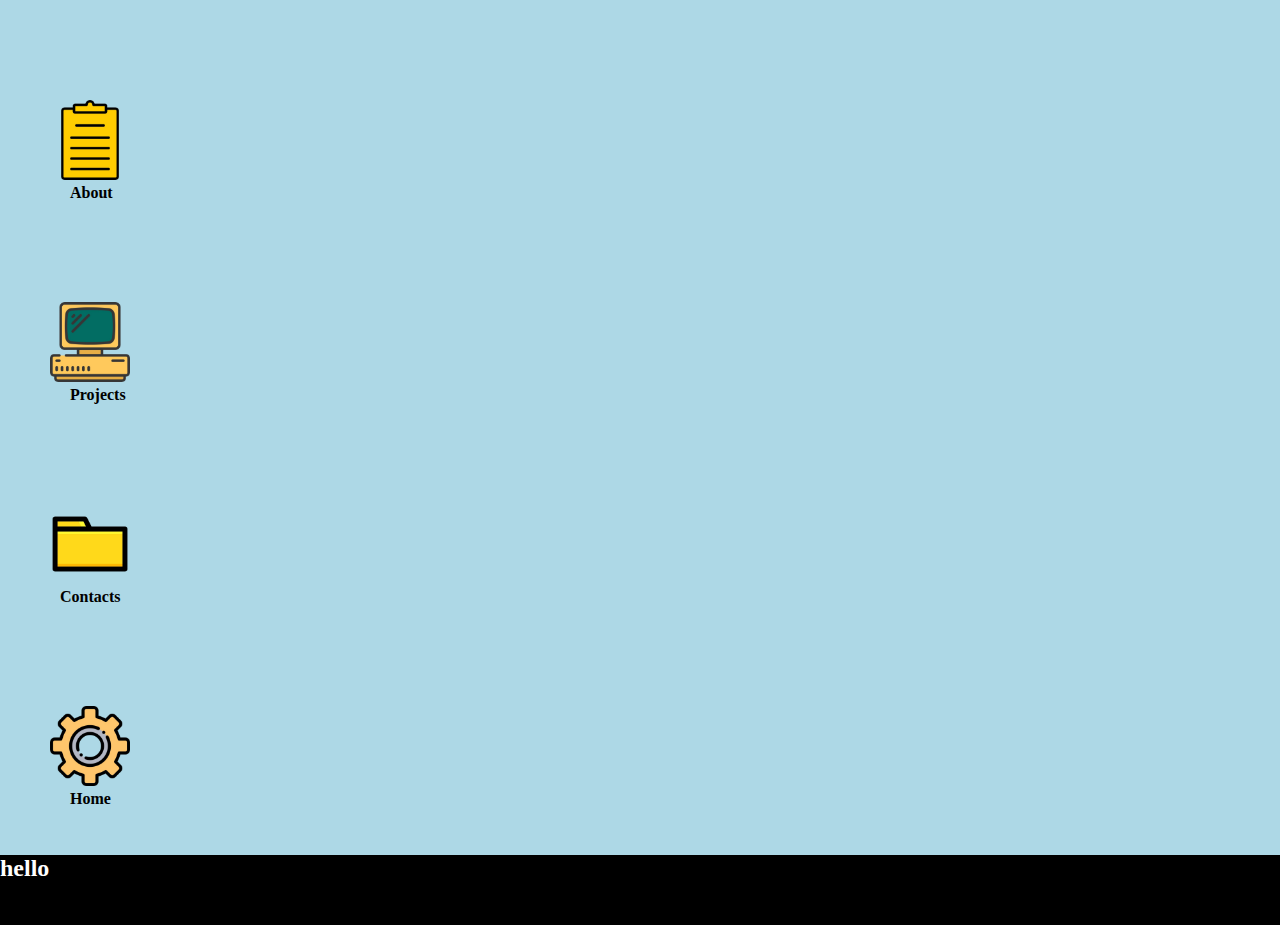
==== desktop.html @ 7d0850f9 "commit" ====
<!DOCTYPE html>
<html lang="en">
<head>
    <meta charset="UTF-8">
    <meta name="viewport" content="width=device-width, initial-scale=1.0">
    <title>Document</title>
    <link rel="stylesheet" href="desktop.css">
</head>
<body>
    <div class="Icons">
        <a href=""><img src="/models/notepadicon.png" alt="" class="note"></a>
        <h4 class="t1">About</h4>
        <a href=""><img src="/models/oldcompicon.png" alt="" class="computer"></a>
        <h4 class="t2">Projects</h4>
        <a href=""><img src="/models/foldericon.png" alt="" class="folder"></a>
        <h4 class="t3">Contacts</h4>
        <a href=""><img src="models/gear.png" alt="" class="home"></a>
        <h4 class="t4">Home</h4>
        <img src="" alt="">
    </div>
    <footer >
        <h2>hello</h2>
    </footer>
</body>
</html>
---- desktop.css ----
*{
    padding: 0;
    margin: 0;
}
Body{
    background: lightblue;
}
footer{
    position: absolute;
    color: white;
    background: black;
    height: 70px;
    width: 100%;
    top: 95%;
}
.Icons{
    display: flex;
    flex-direction: column;
    justify-content: space-between;
    align-items: left;
}
.folder, .note, .computer, .home{
    position: relative;
    width: 80px;
    margin-top: 100px;
    margin-left: 50px;
}
.t1, .t2, .t4{
    margin-left: 70px;
}
.t3{
    margin-left: 60px;
}
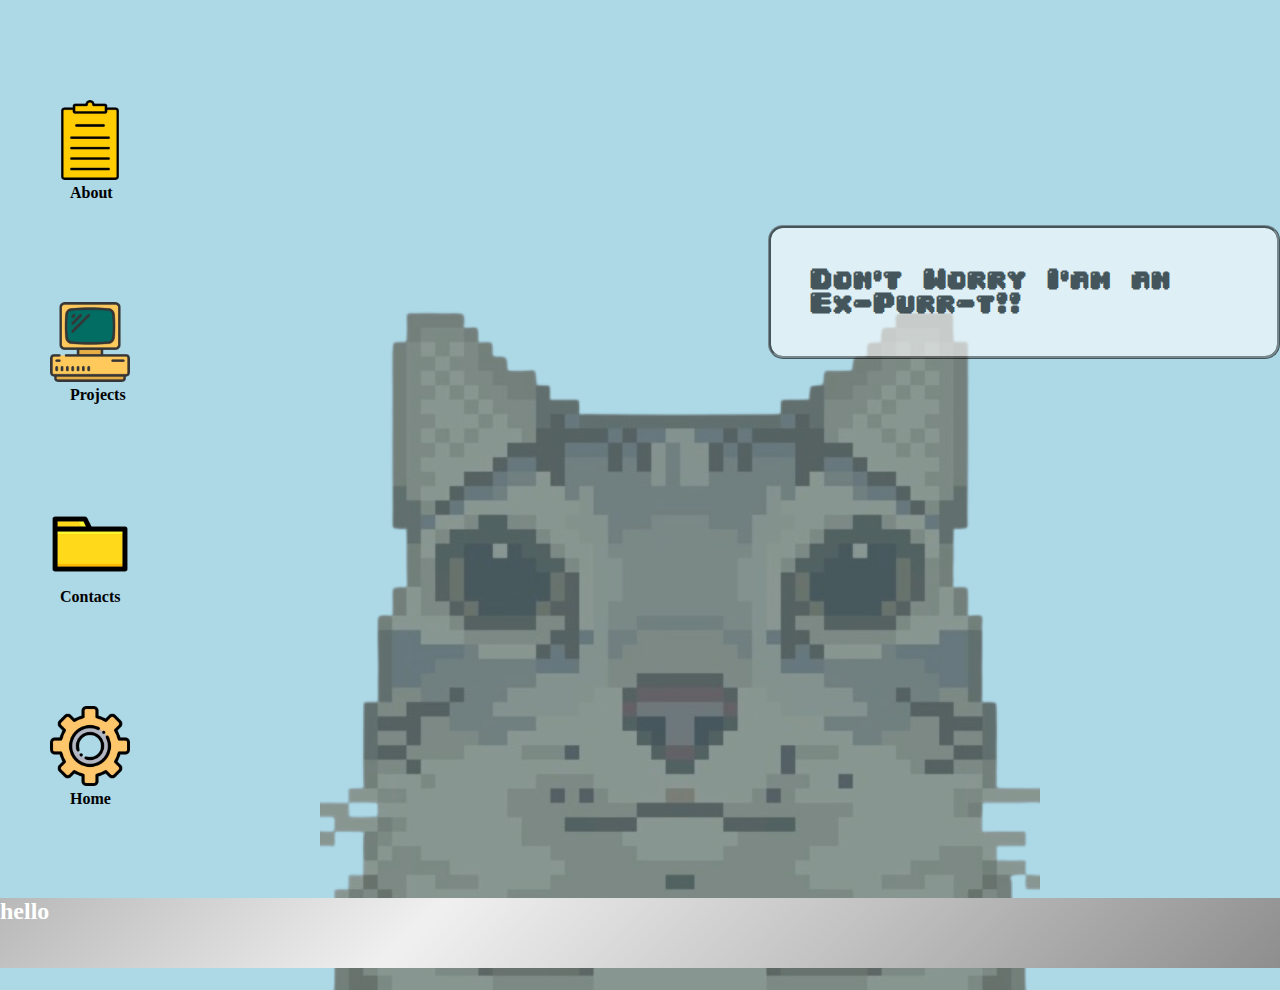
==== commit 6a3a6a4b: "commit" ====
--- a/desktop.html
+++ b/desktop.html
@@ -7,12 +7,18 @@
     <link rel="stylesheet" href="desktop.css">
 </head>
 <body>
+    <img src="models/cat2.png" alt="" class="cat">
+    <div class="catalk">
+        <h2>
+            Don't Worry I'am an Ex-Purr-t!!
+        </h2>
+    </div>
     <div class="Icons">
-        <a href=""><img src="/models/notepadicon.png" alt="" class="note"></a>
+        <a href=""><img src="models/notepadicon.png" alt="" class="note"></a>
         <h4 class="t1">About</h4>
-        <a href=""><img src="/models/oldcompicon.png" alt="" class="computer"></a>
+        <a href=""><img src="models/oldcompicon.png" alt="" class="computer"></a>
         <h4 class="t2">Projects</h4>
-        <a href=""><img src="/models/foldericon.png" alt="" class="folder"></a>
+        <a href=""><img src="models/foldericon.png" alt="" class="folder"></a>
         <h4 class="t3">Contacts</h4>
         <a href=""><img src="models/gear.png" alt="" class="home"></a>
         <h4 class="t4">Home</h4>
--- a/desktop.css
+++ b/desktop.css
@@ -1,3 +1,7 @@
+@font-face {
+    font-family: catext;
+    src: url(04B_30__.TTF);
+}
 *{
     padding: 0;
     margin: 0;
@@ -6,12 +10,15 @@
     background: lightblue;
 }
 footer{
-    position: absolute;
+    display: flex;
+    position: relative;
     color: white;
-    background: black;
+    margin-top: 90px;
+    background: linear-gradient(135deg, #b8b8b8, #f0f0f0, #c0c0c0, #8e8e8e);
     height: 70px;
     width: 100%;
-    top: 95%;
+    align-items: baseline;
+    justify-content: baseline;
 }
 .Icons{
     display: flex;
@@ -30,4 +37,24 @@
 }
 .t3{
     margin-left: 60px;
+}
+.cat{
+    position: absolute;
+    top: 30%;
+    left: 25%;
+    height: 80%;
+    opacity: 60%;
+}
+.catalk{
+    background: white;
+    padding: 40px;
+    top: 25%;
+    left: 60%;
+    border-radius: 15px;
+    border-style: ridge;
+    border-color: black;
+    position: absolute;
+    font-family: catext;
+    opacity: 60%;
+    
 }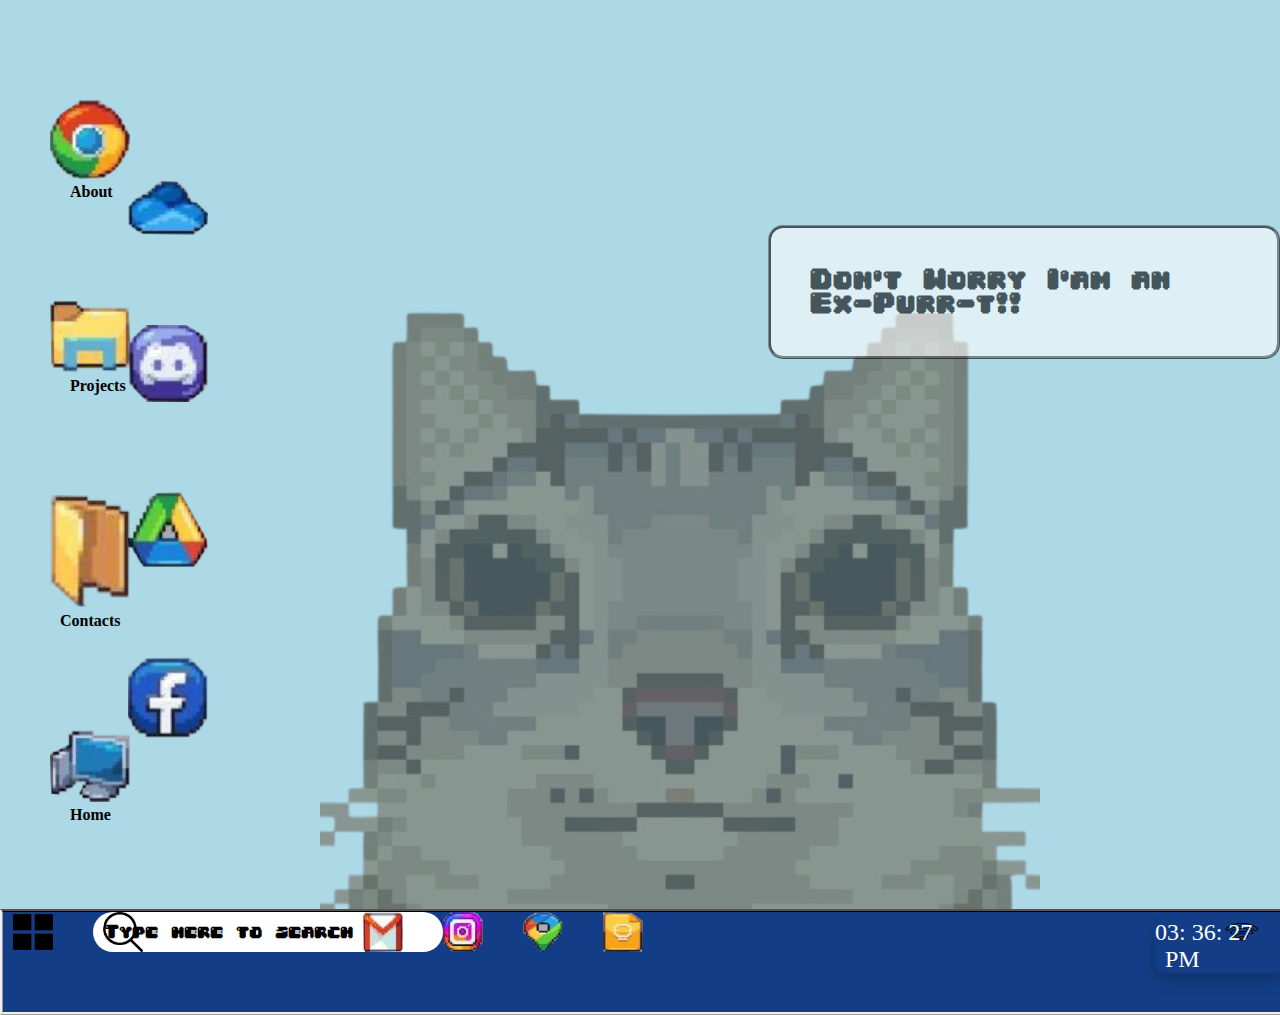
==== commit 1f834965: "commit" ====
--- a/desktop.html
+++ b/desktop.html
@@ -14,18 +14,45 @@
         </h2>
     </div>
     <div class="Icons">
-        <a href=""><img src="models/notepadicon.png" alt="" class="note"></a>
+        <a href=""><img src="icons/google.png" alt="" class="google"></a>
         <h4 class="t1">About</h4>
-        <a href=""><img src="models/oldcompicon.png" alt="" class="computer"></a>
+        <a href=""><img src="icons/filemanager.png" alt="" class="filemanager"></a>
         <h4 class="t2">Projects</h4>
-        <a href=""><img src="models/foldericon.png" alt="" class="folder"></a>
+        <a href=""><img src="icons/emptyfolder.png" alt="" class="emptyfolder"></a>
         <h4 class="t3">Contacts</h4>
-        <a href=""><img src="models/gear.png" alt="" class="home"></a>
+        <a href=""><img src="icons/desktop.png" alt="" class="desktop"></a>
         <h4 class="t4">Home</h4>
-        <img src="" alt="">
+        
+    </div>
+    <div class="iconsbg">
+        <img src="icons/cloud.png" alt="">
+        <img src="icons/discord.png" alt="">
+        <img src="icons/drive.png" alt="">
+        <img src="icons/facebook.png" alt="">
     </div>
     <footer >
-        <h2>hello</h2>
+        <img src="icons/windows.png" alt="">
+        <img src="icons/search.png" alt="" class="search">
+        <h4 class="searchtext">Type here to search</h4>
+        <div class="footericons">
+        <img src="icons/gmail.png" alt="">
+        <img src="icons/instagram.png" alt="">
+        <img src="icons/googlemap.png" alt="">
+        <img src="icons/notepad - Copy.png" alt="">
+        </div>
+        <div class="netvolume">
+            <img src="icons/net.png" alt="">
+            <img src="icons/volume.png" alt="">
+        </div>
+        <!-- clock -->
+        <div class="clock">
+            <span id="hours">00</span>:
+            <span id="minutes">00</span>:
+            <span id="seconds">00</span>
+            <span id="ampm">AM</span>
+        </div>
+        <!--Clock-->
     </footer>
+  <script src="desktop.js"></script>
 </body>
 </html>--- a/desktop.css
+++ b/desktop.css
@@ -8,25 +8,60 @@
 }
 Body{
     background: lightblue;
+    overflow: hidden;
 }
 footer{
     display: flex;
     position: relative;
     color: white;
-    margin-top: 90px;
-    background: linear-gradient(135deg, #b8b8b8, #f0f0f0, #c0c0c0, #8e8e8e);
-    height: 70px;
+    margin-top: 85px;
+    background: #133E87;
+    height: 100px;
     width: 100%;
     align-items: baseline;
     justify-content: baseline;
+    border-top: black;
+    border-style: ridge;
+}
+footer img{
+    display: flex;
+    justify-content: space-between;
+    width: 40px;
+    margin-left: 10px;
+}
+.search{
+    margin-left: 40px;
+    background: white;
+    padding-right: 300px;
+    padding-left: 10px;
+    border-radius: 20px;
+}
+.searchtext{
+    position: absolute;
+    color: black;
+    left: 8%;
+    margin-top: 12px;
+    font-family: catext;
+}
+.footericons{
+    position: absolute;
+    top: 0;
+    left: 25% ;
+    display: flex;
+    justify-content: space-between;
+}
+.footericons img{
+    margin-left: 40px;
+    height: 40px;
 }
 .Icons{
     display: flex;
     flex-direction: column;
     justify-content: space-between;
     align-items: left;
+    
 }
-.folder, .note, .computer, .home{
+.google, .filemanager, .emptyfolder, .desktop{
     position: relative;
     width: 80px;
     margin-top: 100px;
@@ -55,6 +90,46 @@
     border-color: black;
     position: absolute;
     font-family: catext;
-    opacity: 60%;
-    
-}+    opacity: 60%;   
+}
+.iconsbg{
+    position: absolute;
+    display: flex;
+    flex-direction: column;
+    top: 10%;
+    left: 10%;
+    width: 80px;
+    justify-content: space-between;
+    pointer-events: none;
+}
+.iconsbg img{
+    margin-top:90px;
+}
+.netvolume{
+    display: flex;
+    position: relative;
+    margin-left: 60%;
+    justify-content: space-between;
+}
+.netvolume img{
+    height: 30px;
+    padding-bottom: 5px;
+    margin-right: 12px;
+}
+/* Clock design */
+.clock {
+    color: white;
+    font-size: 1.5em;
+    border-radius: 10px;
+    box-shadow: 0 8px 15px rgba(0, 0, 0, 0.2);
+    position:absolute;
+    left: 90%;
+    top: 7%;
+}
+
+#ampm {
+    font-size: 1em;
+    vertical-align: top;
+    margin-left: 10px;
+}
+/*Clock design end*/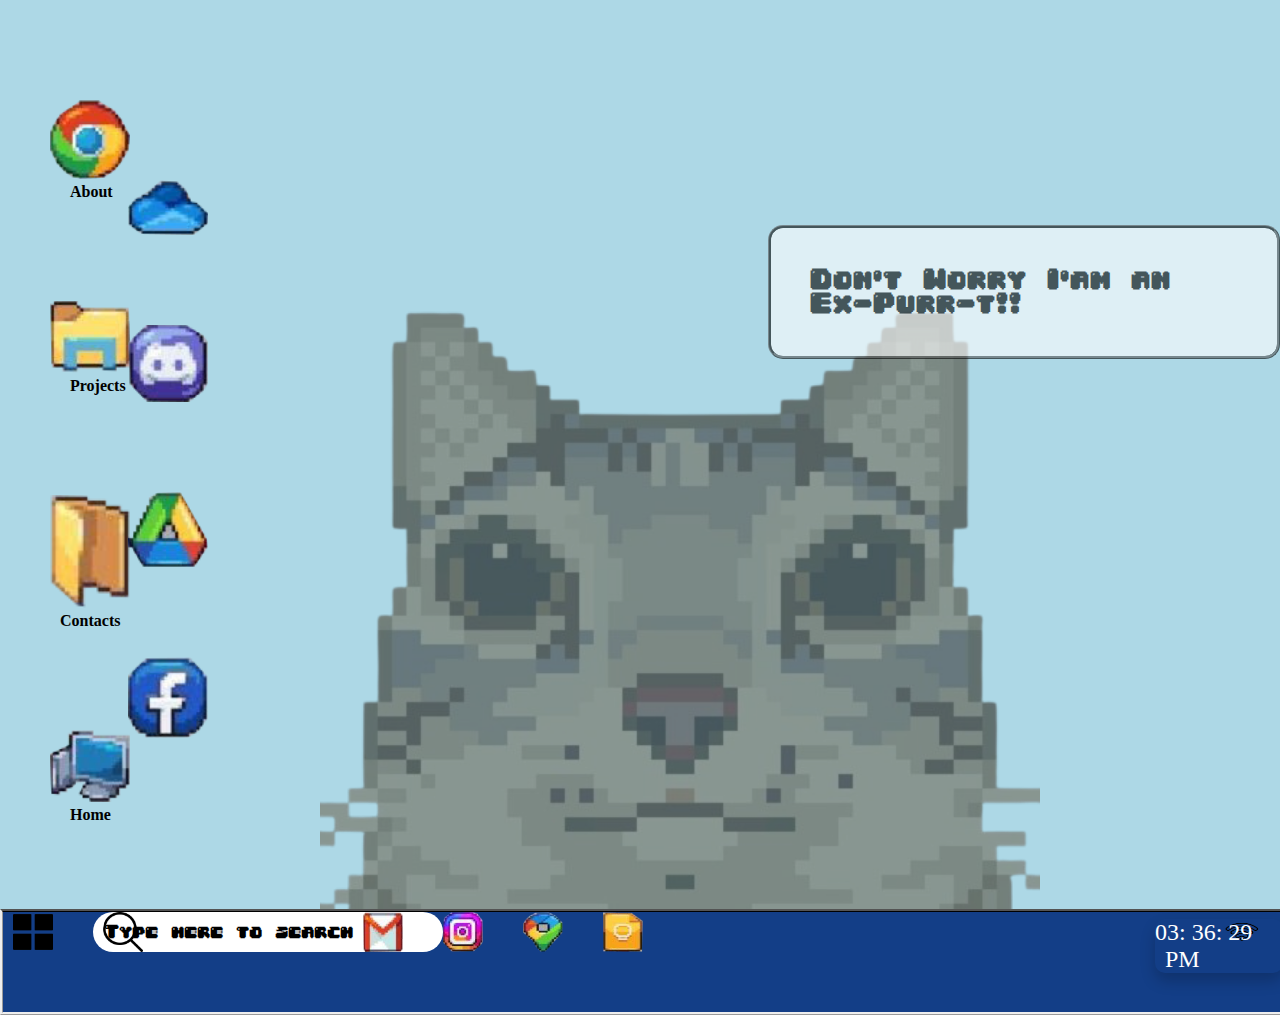
==== commit e5bb7472: "commit" ====
--- a/desktop.html
+++ b/desktop.html
@@ -14,7 +14,7 @@
         </h2>
     </div>
     <div class="Icons">
-        <a href=""><img src="icons/google.png" alt="" class="google"></a>
+        <a href="about.html"><img src="icons/google.png" alt="" class="google"></a>
         <h4 class="t1">About</h4>
         <a href=""><img src="icons/filemanager.png" alt="" class="filemanager"></a>
         <h4 class="t2">Projects</h4>
@@ -53,6 +53,7 @@
         </div>
         <!--Clock-->
     </footer>
+    
   <script src="desktop.js"></script>
 </body>
 </html>